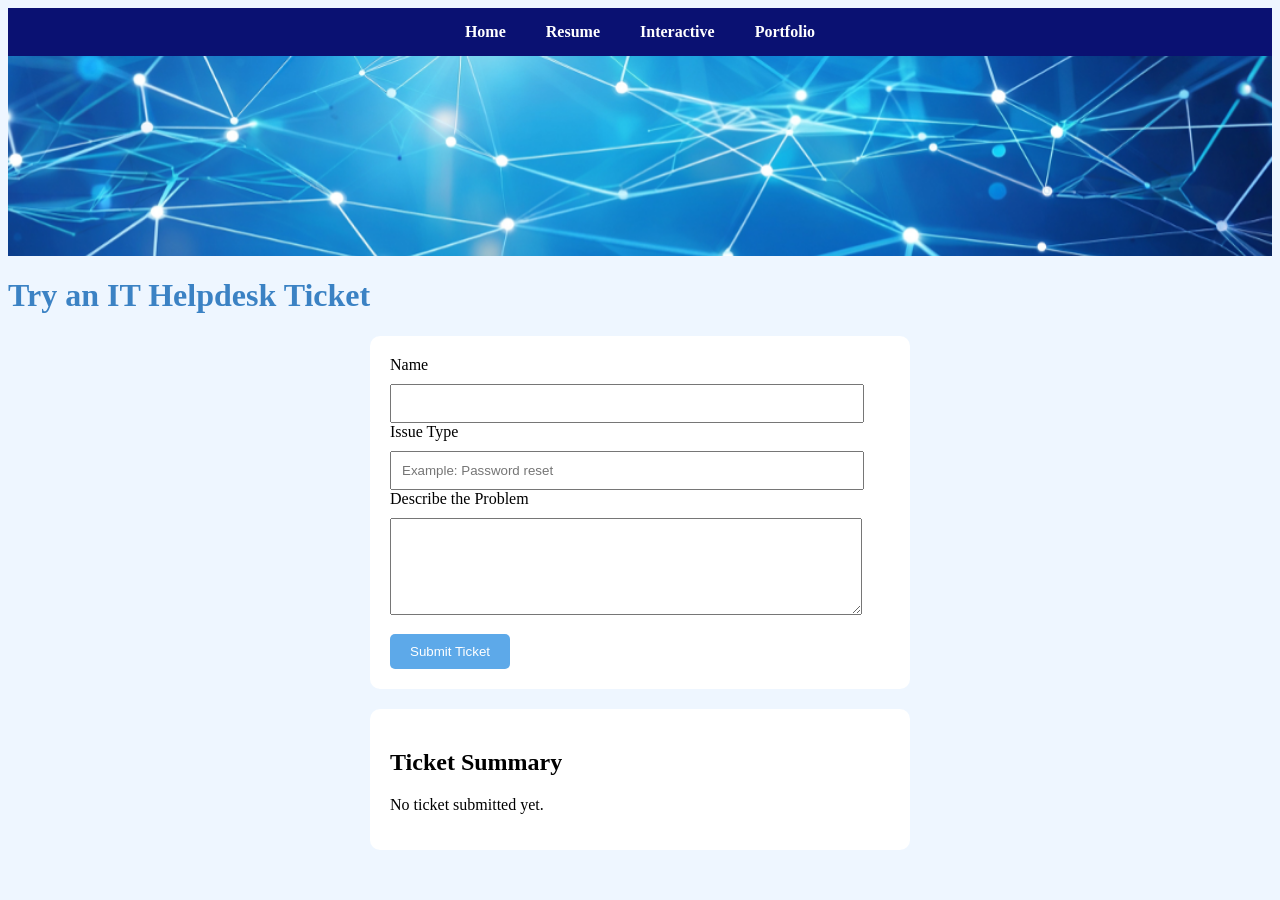
==== interactive.html @ 39d05b25 "banner" ====
<!DOCTYPE html>
<html lang="en">
<head>
    <meta charset="UTF-8">
    <meta name="viewport" content="width=device-width, initial-scale=1.0">
    <title>Interactive IT Ticket</title>
    <link rel="stylesheet" href="styles.css">
    

    <style>
      
        

        h1 {
            color: #3b82c4;
        }

        form {
            background-color: white;
            max-width: 500px;
            margin: auto;
            padding: 20px;
            border-radius: 10px;
        }

        input, textarea {
            width: 90%;
            padding: 10px;
            margin-top: 10px;
        }

        button {
            margin-top: 15px;
            padding: 10px 20px;
            background-color: #5da9e9;
            color: white;
            border: none;
            border-radius: 5px;
            cursor: pointer;
        }

        #summary {
            background-color: white;
            max-width: 500px;
            margin: 20px auto;
            padding: 20px;
            border-radius: 10px;
            text-align: left;
        }
    </style>
</head>

<body>

     <nav class="portfolio-nav">
        <a href="index.html">Home</a>
        <a href="resume.html">Resume</a>
        <a href="interactive.html">Interactive</a>
        <a href="portfolio.html">Portfolio</a>
    </nav>
    
    <div class="banner">
        <img src="Assets/InteractivePg.png" alt="Interactive Banner">
    </div>

    <h1>Try an IT Helpdesk Ticket</h1>

    <form onsubmit="submitTicket(event)">

        <label>Name</label><br>
        <input type="text" id="name" required><br>

        <label>Issue Type</label><br>
        <input type="text" id="issue" placeholder="Example: Password reset" required><br>

        <label>Describe the Problem</label><br>
        <textarea id="problem" rows="5" required></textarea><br>

        <button type="submit">Submit Ticket</button>

    </form>

    <div id="summary">
        <h2>Ticket Summary</h2>
        <p>No ticket submitted yet.</p>
    </div>

    <script>
        function submitTicket(event) {

            event.preventDefault();

            var name = document.getElementById("name").value;
            var issue = document.getElementById("issue").value;
            var problem = document.getElementById("problem").value;

            document.getElementById("summary").innerHTML =
                "<h2>Ticket Summary</h2>" +
                "<p><strong>Name:</strong> " + name + "</p>" +
                "<p><strong>Issue Type:</strong> " + issue + "</p>" +
                "<p><strong>Problem:</strong> " + problem + "</p>" +
                "<p><strong>Status:</strong> Ticket Submitted</p>";
        }
    </script>

</body>
</html>
---- styles.css ----
body {
    background-color: #eef6ff;
}


nav {
    background-color: #0a1172;
    width: 100%;
    padding: 15px 0;
    display: flex;
    justify-content: center;
    align-items: center;
    margin: 0;
}


/* links inside the bar */
nav a {
    color: white;
    text-decoration: none;
    margin: 0 20px;
    font-weight: bold;
}

nav a:hover {
    color: #dff1ff;
}

.banner {
    width: 100%;
    height: 200px;
    overflow: hidden;
}

.banner img {
    width: 100%;
    height: 100%;
    object-fit: cover;
    display: block;
}

/* About Section */

.about-container {
    display: flex;
    justify-content: center;
    align-items: center;
    gap: 40px;
    margin: 40px auto;
    width: 90%;
}

.about-text {
    background-color: white;
    padding: 20px;
    border-radius: 10px;
    width: 50%;
}

.about-image img {
    width: 500px;
    height: 500px;
    object-fit: cover;
    border-radius: 1px;
}

.resume-container {
    display: flex;
    gap: 20px;
    margin-top: 20px;
    justify-content: center;
    text-align: left;
}

.resume-left,
.resume-right {
    flex: 1;
    padding: 20px;
    background-color: white;
    border-radius: 10px;
}


.resume-left h2,
.resume-right h2 {
    color: #3b82c4;
    border-bottom: 2px solid #cfe8ff;
    padding-bottom: 5px;
}


button#downloadBtn {
    margin-top: 30px;
    padding: 10px 20px;
    font-size: 16px;
    cursor: pointer;
    background-color: #5da9e9;
    color: white;
    border: none;
    border-radius: 5px;
}


button#downloadBtn:hover {
    background-color: #3d8bd1;
}

/* Mobile friendly */
@media (max-width: 768px) {
    .resume-container {
        flex-direction: column;
    }
}
/* ------ Portfolio ------ */

.portfolio-container {
    display: grid;
    grid-template-columns: 1fr 1fr;
    gap: 20px;
    margin-top: 20px;
}

.portfolio-card {
    background-color: white;
    padding: 15px;
    border-radius: 10px;
    text-align: center;
}

/* Image */
.portfolio-card img {
    width: 100%;
    height: 160px;
    border-radius: 10px;
}

/* Title */
.portfolio-card h3 {
    color: #3b82c4;
}

/* Button */
.portfolio-card a {
    display: inline-block;
    margin-top: 10px;
    padding: 8px 12px;
    background-color: #5da9e9;
    color: white;
    text-decoration: none;
    border-radius: 5px;
}

.portfolio-card a:hover {
    background-color: #3d8bd1;
}

/* Mobile */
@media (max-width: 768px) {
    .portfolio-container {
        grid-template-columns: 1fr;
    }
}
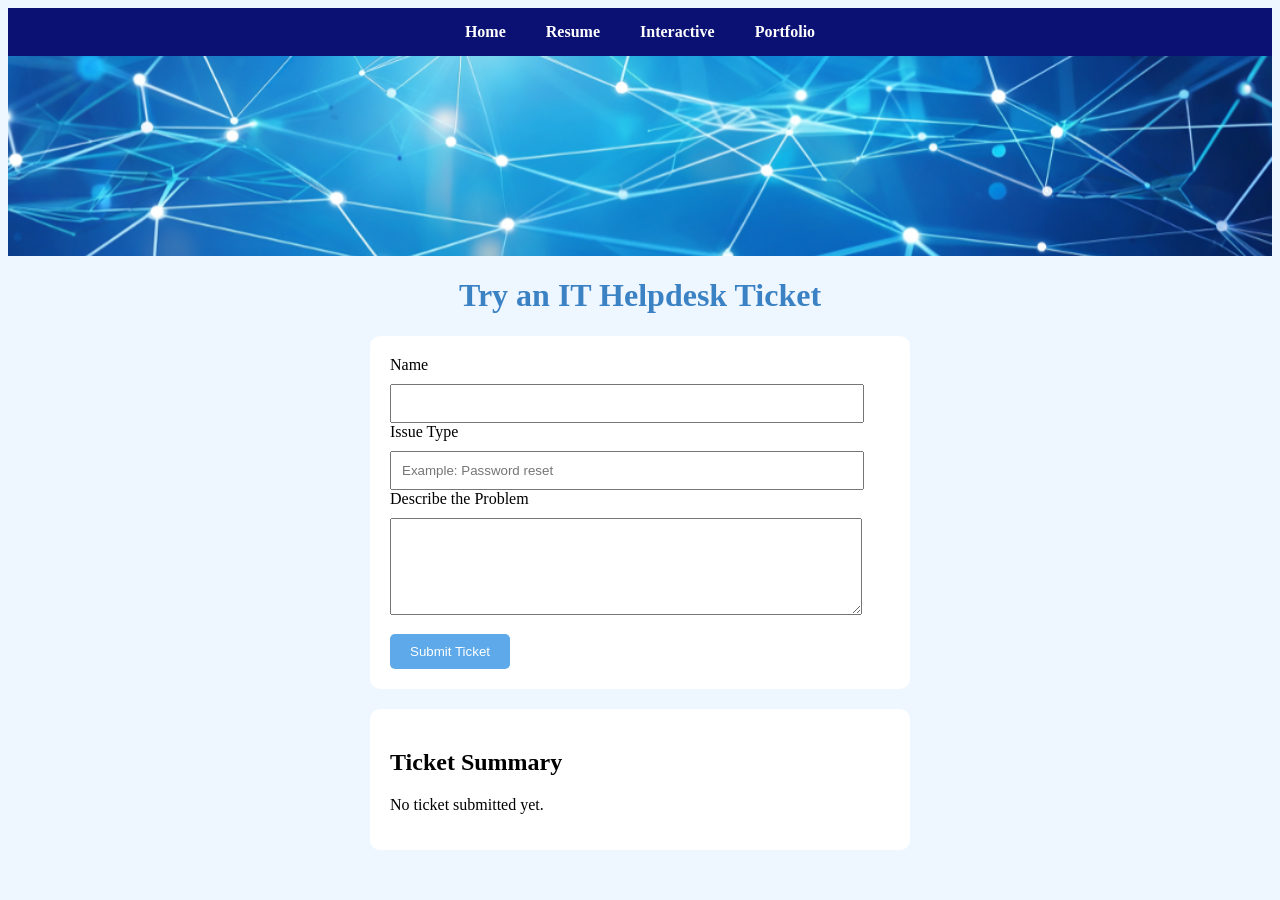
==== commit d9b8a506: "banner" ====
--- a/interactive.html
+++ b/interactive.html
@@ -9,10 +9,10 @@
 
     <style>
       
-        
 
         h1 {
             color: #3b82c4;
+             text-align: center;
         }
 
         form {
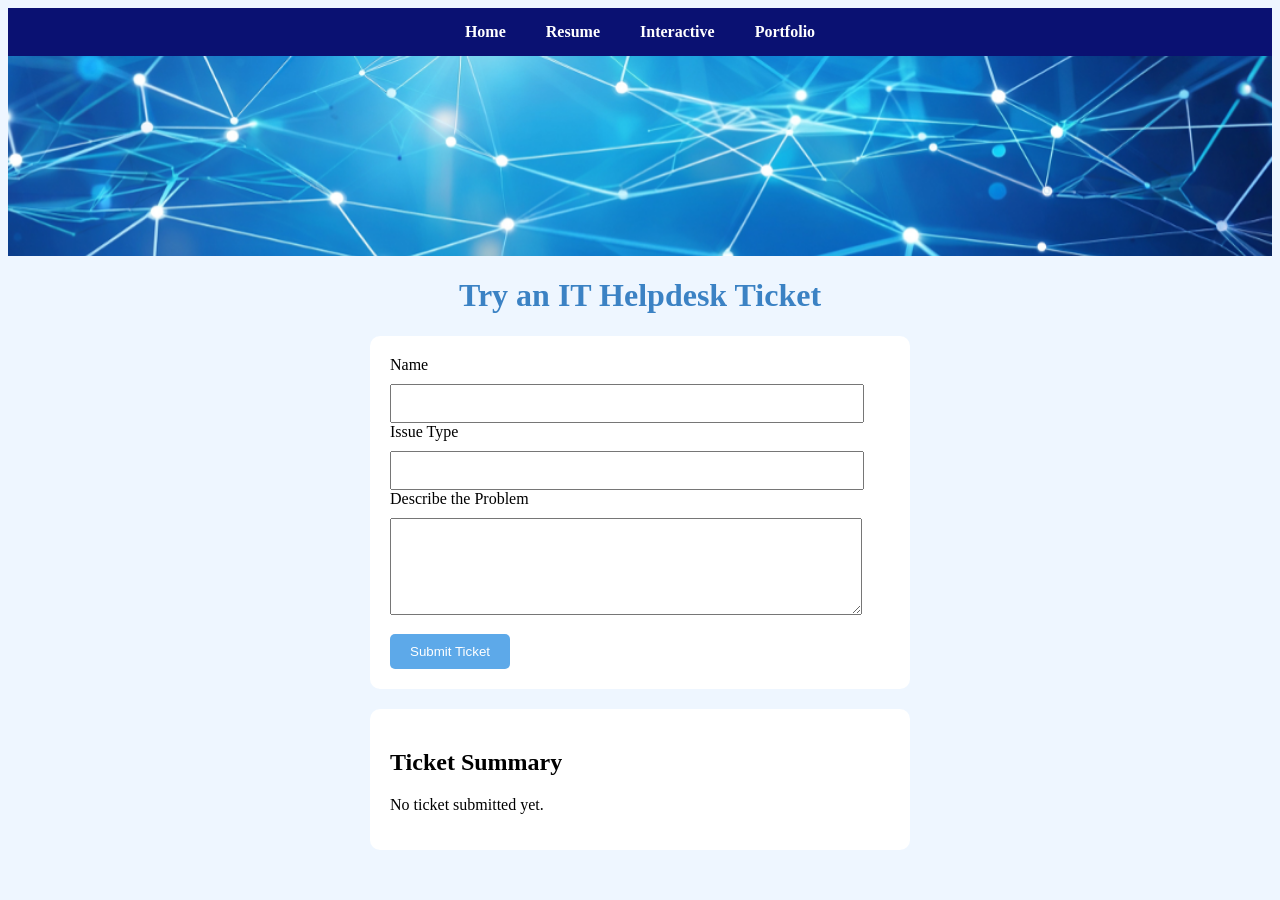
==== commit 4132f2f6: "ticket" ====
--- a/interactive.html
+++ b/interactive.html
@@ -71,7 +71,7 @@
         <input type="text" id="name" required><br>
 
         <label>Issue Type</label><br>
-        <input type="text" id="issue" placeholder="Example: Password reset" required><br>
+        <input type="text" id="issue" ><br>
 
         <label>Describe the Problem</label><br>
         <textarea id="problem" rows="5" required></textarea><br>
--- a/styles.css
+++ b/styles.css
@@ -40,10 +40,9 @@
     display: block;
 }
 
-/* About Section */
-
 .about-container {
     display: flex;
+    background-color: #0a1172;
     justify-content: center;
     align-items: center;
     gap: 40px;
@@ -56,13 +55,34 @@
     padding: 20px;
     border-radius: 10px;
     width: 50%;
+    text-align: left;
 }
 
 .about-image img {
-    width: 500px;
-    height: 500px;
+    width: 350px;
+    height: 350px;
     object-fit: cover;
-    border-radius: 1px;
+    border-radius: 10px;
+}
+
+.quote-container {
+    display: flex;
+    justify-content: center;
+    width: 90%;
+    margin: 40px auto;
+}
+
+
+.quote-box {
+    background-color: white;
+    padding: 20px;
+    border-radius: 10px;
+    width: 40%;
+    text-align: center;
+    font-size: 1.2rem;
+}
+h1 {
+    color: #3b82c4;
 }
 
 .resume-container {
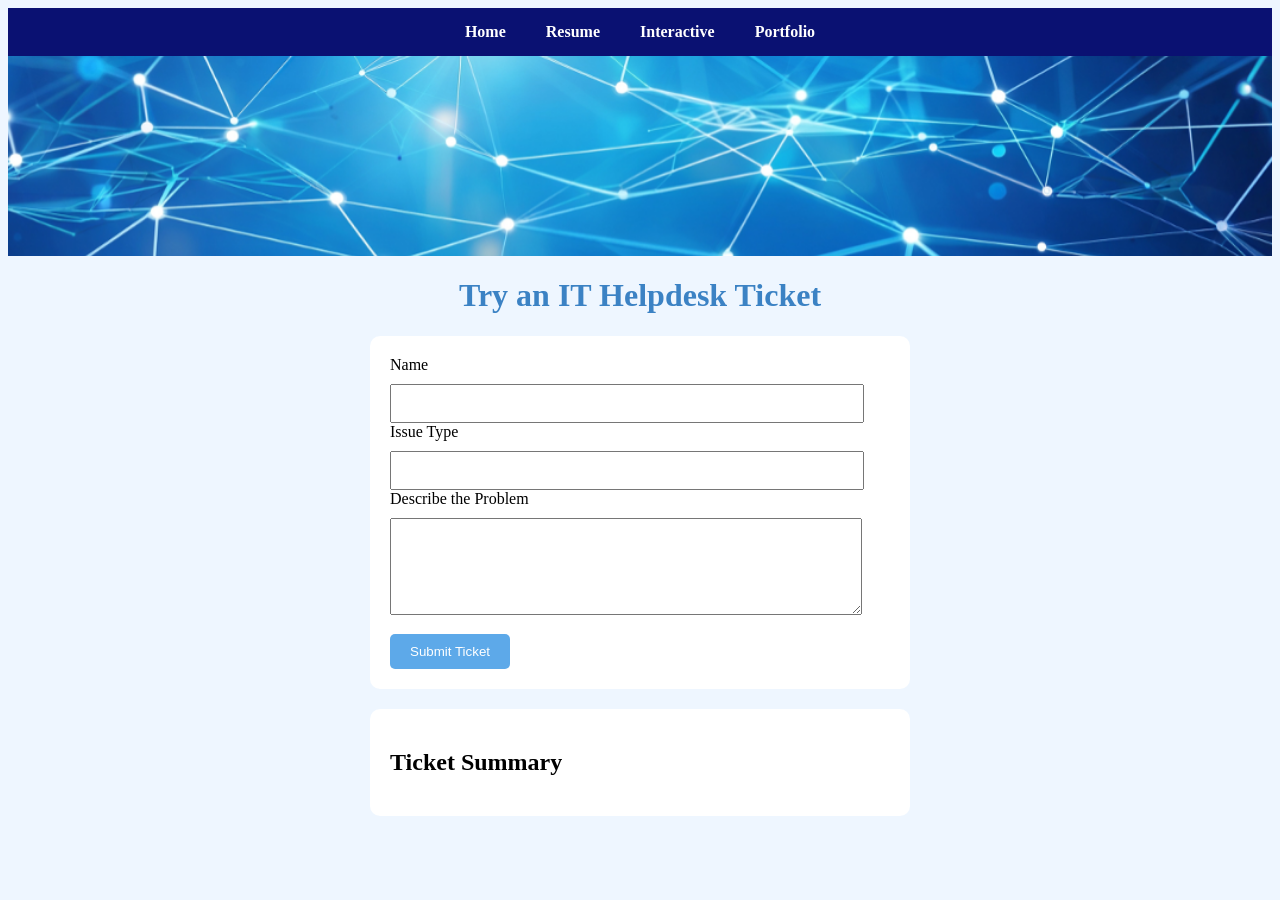
==== commit cc165386: "tik" ====
--- a/interactive.html
+++ b/interactive.html
@@ -82,7 +82,6 @@
 
     <div id="summary">
         <h2>Ticket Summary</h2>
-        <p>No ticket submitted yet.</p>
     </div>
 
     <script>
--- a/styles.css
+++ b/styles.css
@@ -42,7 +42,6 @@
 
 .about-container {
     display: flex;
-    background-color: #0a1172;
     justify-content: center;
     align-items: center;
     gap: 40px;
@@ -74,7 +73,7 @@
 
 
 .quote-box {
-    background-color: white;
+    background-color: #3b82c4;
     padding: 20px;
     border-radius: 10px;
     width: 40%;
